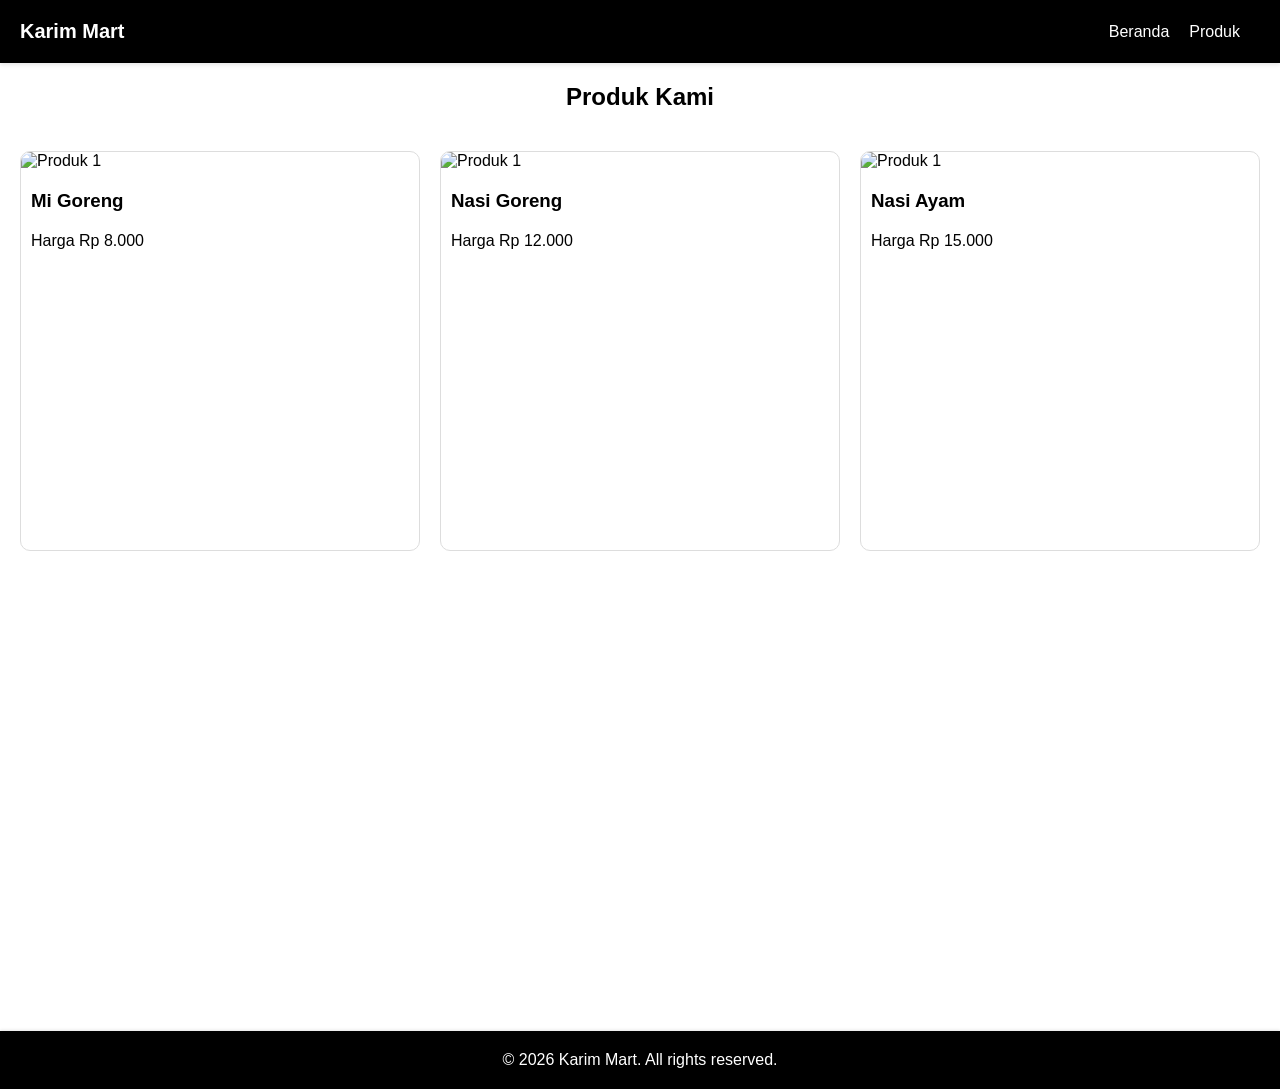
==== produk.html @ 6df6092e "Add files via upload" ====
<!doctype html>
<html lang="en">
  <head>
    <meta charset="UTF-8" />
    <meta name="viewport" content="width=device-width, initial-scale=1.0" />
    <link rel="stylesheet" href="style.css" />
    <title>Document</title>
  </head>
  <body>
    <header>
      <nav>
        <div id="logo">Karim Mart</div>
        <ul>
          <li><a href="index.html">Beranda</a></li>
          <li><a href="#">Produk</a></li>
        </ul>
      </nav>
    </header>

    <section class="container-product">
      <h2>Produk Kami</h2>
      <div class="produk-container">
        <div class="card">
          <img src="images/migoreng.jpg" alt="Produk 1" />
          <h3>Mi Goreng</h3>
          <p>Harga Rp 8.000</p>
        </div>
        <div class="card">
          <img src="images/nasgor.jpg" alt="Produk 1" />
          <h3>Nasi Goreng</h3>
          <p>Harga Rp 12.000</p>
        </div>
        <div class="card">
          <img src="images/nasiayam.jpg" alt="Produk 1" />
          <h3>Nasi Ayam</h3>
          <p>Harga Rp 15.000</p>
        </div>
      </div>
    </section>

    <footer>&copy; 2026 Karim Mart. All rights reserved.</footer>
  </body>
</html>
---- style.css ----
* {
  box-sizing: border-box;
  padding: 0;
  margin: 0;
}

body {
  background-color: #ffffff;
  font-family: Arial, sans-serif;
}

header {
  color: #fff;
  background-color: black;
  padding: 20px;
  box-shadow: 0 2px 4px rgba(0, 0, 0, 0.1);
}

nav {
  display: flex;
  justify-content: space-between;
  align-items: center;
}

nav ul li {
  float: left;
  list-style-type: none;
}

nav ul li a {
  color: #fff;
  margin-right: 20px;
  text-decoration: none;
}

#logo {
  font-size: 20px;
  font-weight: bold;
}

.container {
  display: grid;
  grid-template-columns: 1fr;
  justify-items: center;
  min-height: 100dvh;
}

figure img {
  background-image: url("hero.png");
  height: 50%;
  margin-top: 100px;
  /* Position and center the image to scale nicely on all screens */
  background-position: center;
  background-repeat: no-repeat;
  background-size: cover;
  position: relative;
}

.description-banner h1,
.description-banner p {
  color: #000;
  position: relative;
  margin-top: 10px;
  text-align: center;
}

.teks-petunjuk {
  color: gold;
}

.description-banner p {
  font-size: 20px;
}

.produk-container {
  display: flex;
  flex-flow: row wrap;
  justify-content: center;
  gap: 20px;
  padding: 20px;
  min-height: 100dvh;
}

.container-product h2 {
  text-align: center;
  padding: 20px;
}

.card {
  background-color: #ffffff;
  border: 1px solid #ddd;
  width: 400px;
  height: 400px;
  border-radius: 10px;
}

.card img {
  width: 400px;
  height: 200px;
  border-radius: 10px 10px 0px 0px;
}

.card h3,
.card p {
  margin: 20px 10px 20px 10px;
}

footer {
  background-color: black;
  color: #fff;
  text-align: center;
  padding: 20px;
  box-shadow: 0 -1px 3px rgba(0, 0, 0, 0.1);
}
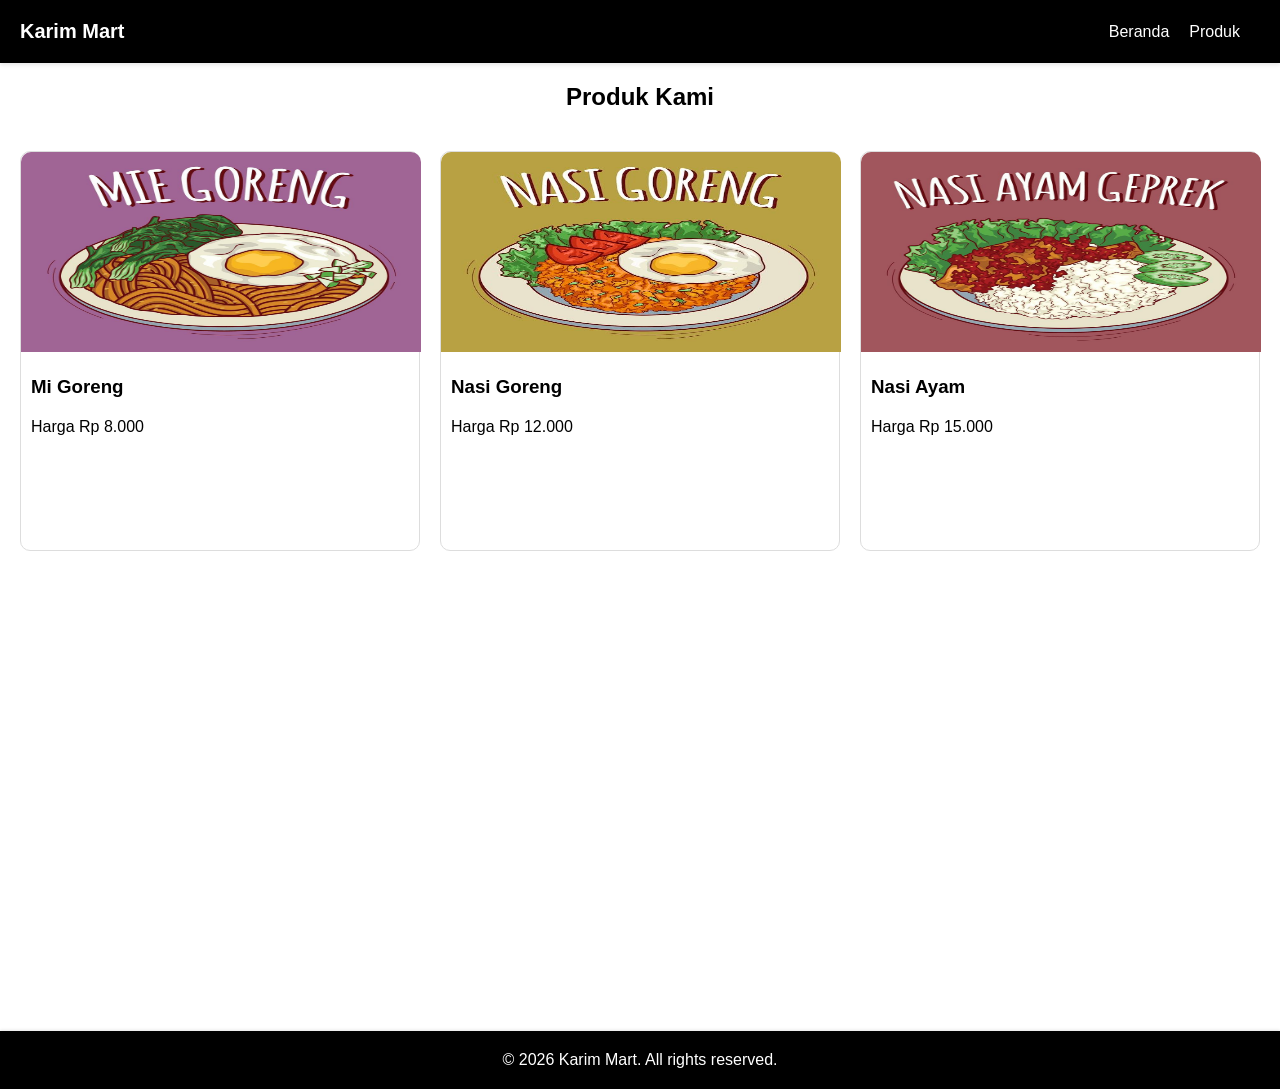
==== commit d0cffa14: "Add files via upload" ====
--- a/produk.html
+++ b/produk.html
@@ -1,5 +1,5 @@
 <!doctype html>
-<html lang="en">
+<html lang="id">
   <head>
     <meta charset="UTF-8" />
     <meta name="viewport" content="width=device-width, initial-scale=1.0" />
@@ -21,17 +21,17 @@
       <h2>Produk Kami</h2>
       <div class="produk-container">
         <div class="card">
-          <img src="images/migoreng.jpg" alt="Produk 1" />
+          <img src="migoreng.jpg" alt="Produk 1" />
           <h3>Mi Goreng</h3>
           <p>Harga Rp 8.000</p>
         </div>
         <div class="card">
-          <img src="images/nasgor.jpg" alt="Produk 1" />
+          <img src="nasgor.jpg" alt="Produk 1" />
           <h3>Nasi Goreng</h3>
           <p>Harga Rp 12.000</p>
         </div>
         <div class="card">
-          <img src="images/nasiayam.jpg" alt="Produk 1" />
+          <img src="nasiayam.jpg" alt="Produk 1" />
           <h3>Nasi Ayam</h3>
           <p>Harga Rp 15.000</p>
         </div>
